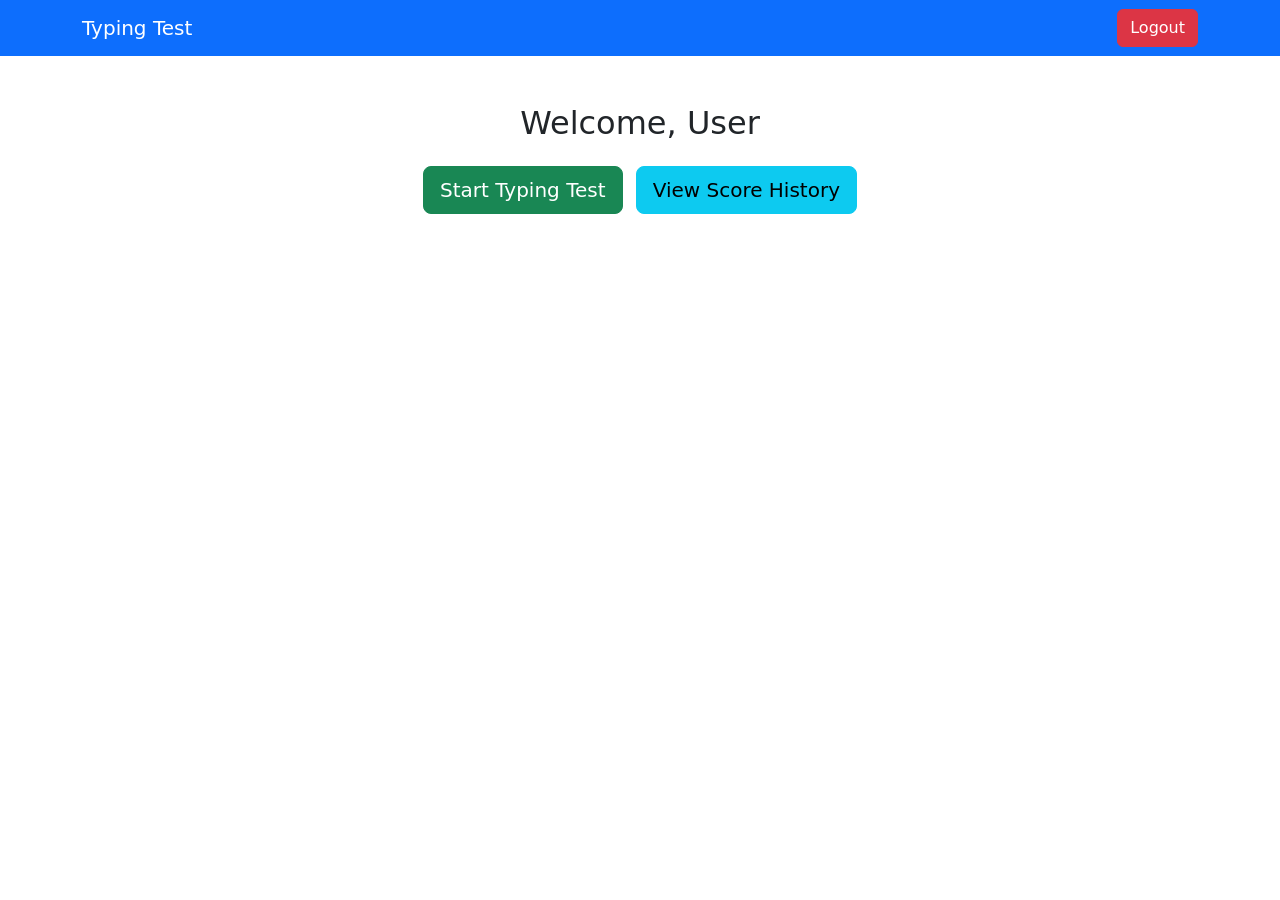
==== frontend/dashboard.html @ fcf30440 "first commit" ====
<!DOCTYPE html>
<html lang="en">
<head>
<meta charset="UTF-8">
<title>Dashboard</title>
<link href="https://cdn.jsdelivr.net/npm/bootstrap@5.3.2/dist/css/bootstrap.min.css" rel="stylesheet">
</head>
<body>
<nav class="navbar navbar-expand-lg navbar-dark bg-primary">
  <div class="container">
    <a class="navbar-brand" href="#">Typing Test</a>
    <button class="btn btn-danger" onclick="logout()">Logout</button>
  </div>
</nav>

<div class="container mt-5 text-center">
  <h2>Welcome, <span id="username"></span></h2>
  <div class="mt-4">
    <a href="typing-test.html" class="btn btn-success btn-lg me-2">Start Typing Test</a>
    <a href="history.html" class="btn btn-info btn-lg">View Score History</a>
  </div>
</div>


<script>
document.getElementById("username").innerText = localStorage.getItem("username") || "User";

function logout() {
    localStorage.clear();
    window.location.href = "index.html";
}
</script>

</body>
</html>
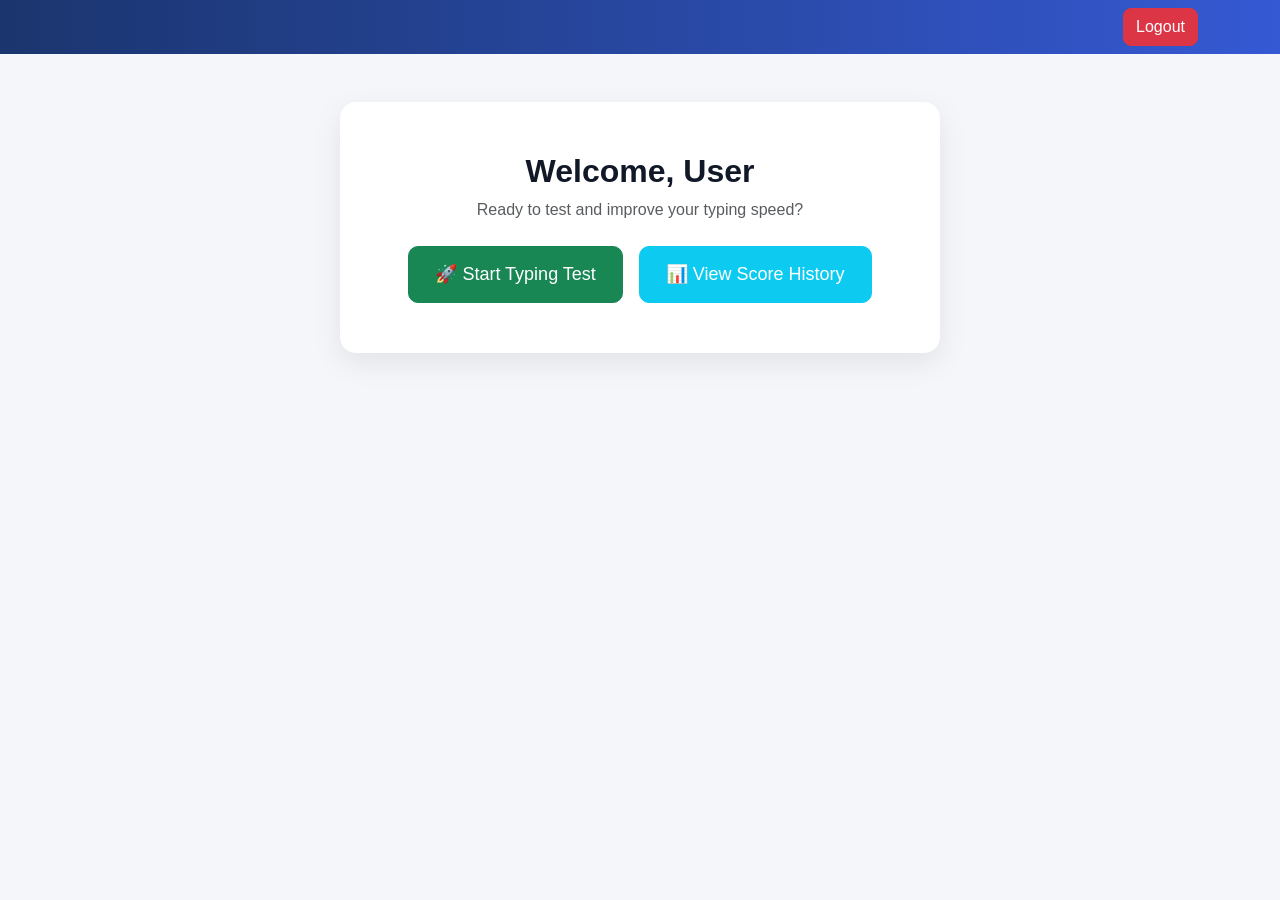
==== commit d3a913e0: "hello" ====
--- a/frontend/dashboard.html
+++ b/frontend/dashboard.html
@@ -1,29 +1,87 @@
+
+
 <!DOCTYPE html>
 <html lang="en">
 <head>
 <meta charset="UTF-8">
 <title>Dashboard</title>
+
 <link href="https://cdn.jsdelivr.net/npm/bootstrap@5.3.2/dist/css/bootstrap.min.css" rel="stylesheet">
+
+<style>
+body {
+    background-color: #f4f6f9;
+    font-family: 'Segoe UI', Tahoma, Geneva, Verdana, sans-serif;
+}
+
+/* Navbar */
+.navbar {
+    background: linear-gradient(90deg, #1b356e, #3559d3);
+}
+
+/* Dashboard card */
+.dashboard-card {
+    background: #ffffff;
+    border-radius: 16px;
+    padding: 50px 30px;
+    box-shadow: 0 10px 30px rgba(0,0,0,0.08);
+    max-width: 600px;
+    margin: auto;
+}
+
+/* Welcome text */
+.dashboard-card h2 {
+    font-weight: 600;
+    color: #111827;
+}
+
+/* Buttons */
+.dashboard-btn {
+    padding: 14px 26px;
+    font-size: 18px;
+    border-radius: 10px;
+    transition: all 0.3s ease;
+}
+
+.dashboard-btn:hover {
+    transform: translateY(-3px);
+    box-shadow: 0 8px 20px rgba(0,0,0,0.15);
+}
+
+/* Logout button */
+.logout-btn {
+    border-radius: 8px;
+}
+</style>
+
 </head>
 <body>
-<nav class="navbar navbar-expand-lg navbar-dark bg-primary">
-  <div class="container">
-    <a class="navbar-brand" href="#">Typing Test</a>
-    <button class="btn btn-danger" onclick="logout()">Logout</button>
+
+<nav class="navbar navbar-expand-lg navbar-dark">
+  <div class="container justify-content-end">
+    <button class="btn btn-danger logout-btn" onclick="logout()">Logout</button>
   </div>
 </nav>
 
-<div class="container mt-5 text-center">
-  <h2>Welcome, <span id="username"></span></h2>
-  <div class="mt-4">
-    <a href="typing-test.html" class="btn btn-success btn-lg me-2">Start Typing Test</a>
-    <a href="history.html" class="btn btn-info btn-lg">View Score History</a>
+<div class="container mt-5">
+  <div class="dashboard-card text-center">
+    <h2>Welcome, <span id="username"></span></h2>
+    <p class="text-muted mt-2">Ready to test and improve your typing speed?</p>
+
+    <div class="mt-4 d-flex justify-content-center gap-3 flex-wrap">
+      <a href="typing-test.html" class="btn btn-success dashboard-btn">
+        🚀 Start Typing Test
+      </a>
+      <a href="history.html" class="btn btn-info dashboard-btn text-white">
+        📊 View Score History
+      </a>
+    </div>
   </div>
 </div>
 
-
 <script>
-document.getElementById("username").innerText = localStorage.getItem("username") || "User";
+document.getElementById("username").innerText =
+    localStorage.getItem("username") || "User";
 
 function logout() {
     localStorage.clear();
@@ -33,3 +91,4 @@
 
 </body>
 </html>
+
